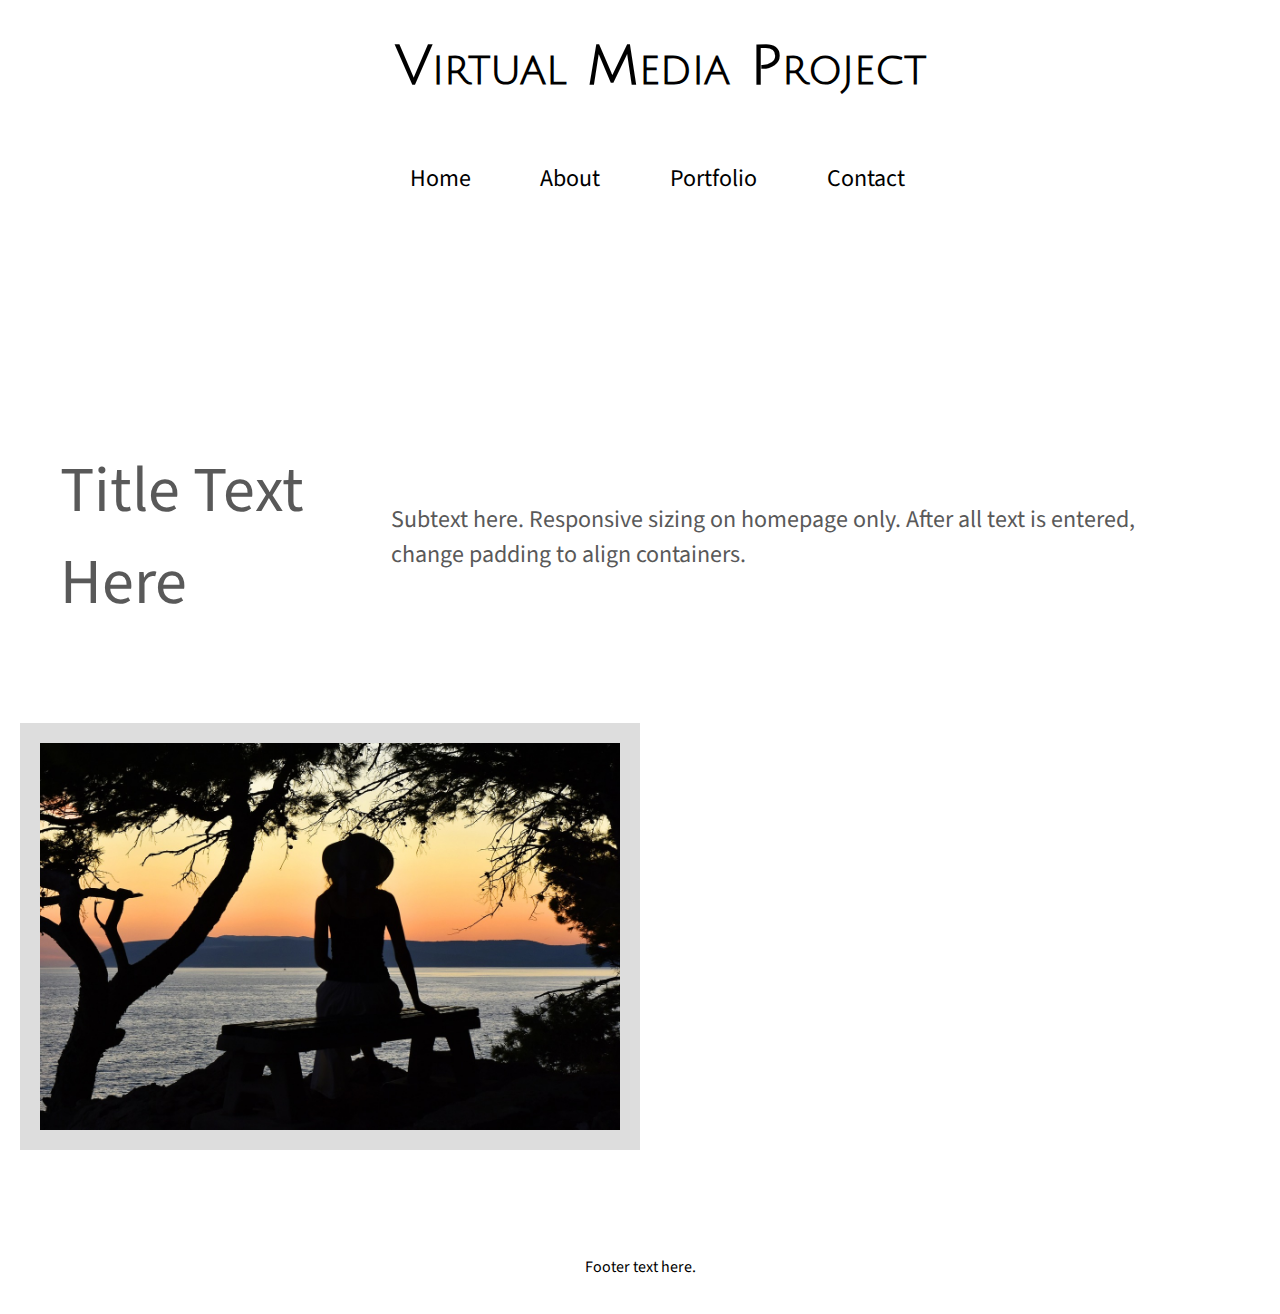
==== index.html @ b5a080bb "Update index.html" ====
<!DOCTYPE html>
 <html lang="en">
  <head>
   <title>Virtual Media Project</title>
   <link rel="stylesheet" href="styles.css"> 
    
    <link href='https://fonts.googleapis.com/css?family=Julius Sans One' rel='stylesheet'>
    <link href='https://fonts.googleapis.com/css?family=Archivo Narrow' rel='stylesheet'>
    <link href='https://fonts.googleapis.com/css?family=Source Sans Pro' rel='stylesheet'>
    <meta charset="UTF-8">    
    <meta name="description" content="150 character description.">

     <script>
     </script/>

     <style>
     </style> 
 
  </head>

   <body>

    <header>
     
     <h1 class="headertitle">Virtual Media Project</h1>      
 
      <nav>
       <ul>
        <li class="li2"><a href="index.html" target="_blank" rel="noopener noreferrer">Home</a></li>        
        <li class="li2"><a href="page2.html " target="_blank" rel="noopener noreferrer">About</a></li>
        <li class="li2"><a href="page3.html " target="_blank" rel="noopener noreferrer">Portfolio</a></li>
        <li class="li2"><a href="page4.html " target="_blank" rel="noopener noreferrer">Contact</a></li>        
       </ul>
      </nav>
                 
    </header>  
  
<main>
 
<article>


<div class="row">
  <div class="center">
    <p>Title Text Here</p>
    <p class="subheading">Subtext here. Responsive sizing on homepage only. After all text is entered, change padding to align containers.</p>
  </div>
  <div class="column">
   <img class="homepageimg" src="self2.jpg" alt="Personal Photograph">
          
   </div>    
  </div>  

       
</article>

</main>
  <footer>   
   
   <p>Footer text here.</p>  
   
   </footer>

 </body>
</html>
---- styles.css ----
/* Comments here. */

header, main, section, article, footer, aside, figure, figcaption {
  display: block;
}

@media screen and (max-width: 600px) {
  .column, .center {
    width: 100%;
  }
} 

* {
  box-sizing: border-box;
}

header {
  background-color: #ffffff;  
  color: #ffffff;
  width: 100%;
  height: auto%;
  margin: 10px 20px;
  
}

.headertitle {
  text-align: center;
  font-size: 55px;
  color: #000000;
  font-style: normal;
  font-family: 'Julius Sans One';
  
}

h1 {
  text-align: left;
  font-size: 48px;
  color: #000000;
  font-style: normal;
  font-family: 'Archivo Narrow';
  font-variant-caps: small-caps;
}

h2 {
  text-align: left;
  font-size: 36px;
  color: #000000;
  font-family: 'Archivo Narrow';
  font-variant-caps: small-caps;
}

h3 {
 text-align: left;
 font-family: 'Archivo Narrow';
 font-variant-caps: small-caps;
 color: #000000;
 font-size: 24px;
}

h4 {
 text-align: left;
 font-family: 'Archivo Narrow';
 font-variant-caps: small-caps;
 color: #000000;
 font-size: 20px;
}

.clearfix {
 overflow: auto;
}

img {
  margin: 0px auto;
  padding: 10px;  
  float: left;
  width: 150px;
  height: auto;
  color: #000000;
}

.homepageimg {
  width: 100%;
  height: auto;
  object-fit: cover;
/*fill, contain, none, cover, scale-down*/
}

.concept {
  margin: auto;
  display: block;
  text-align: center; 
  width: 800px; 
}

.imgconcept {  
  width: 800px;
  length: auto; 
  padding: 10px;
  margin-bottom: 3rem;
  color: #000000; 
}

.imgicon {
  margin: 0px auto;
  padding: 10px;  
  display: inline-block;
  width: 100px;
  height: auto;
  
}

.imgpercentage {
  margin: auto;
  display: block;
  padding: 10px;
  width: 920px;
  length: auto;
  color: #000000;
}

nav {
  width: 650px; /*Change this element when adding/deleting links to maintain center; must keep margin dimensions like this*/
  length: auto; 
  margin: 0 auto;
  padding: 0px;
  padding-bottom: 10px;
  overflow: hidden;
  background-color: transparent;
  font-size: 1.5rem;
  font-family: 'Source Sans Pro';
}

li a {

  display: inline;
  color: #000000;
  text-align: center;
  padding: 10px 30px;
  padding-bottom: 10px;
  text-decoration: none;
  text-indent: 0px;
}

.li2 {
  float: left;
  
}

a:link {
  color: #000000;
  margin-left: 0%;
  text-decoration: none;
}

a:visited {
  color: gray;
}

a:hover {
  background-color: none;
  text-decoration: underline;
  color: #000000;
}

a:active {
  text-decoration: underline;
  color: none;
}

.body:link {
  color: #3366cc;
  margin-left: 0%;
  text-decoration: underline;
}

.body:visited {
  color: gray;
}

.body:hover {
  background-color: none;
  text-decoration: underline;
  color: #000000;
}

.body:active {
  text-decoration: underline;
  color: none;
}

ul {
  list-style-type: none;
  text-align: left;
  text-indent: 0px;
}

.disc {
  list-style-type: disc;
  text-align: left;
}

.circle {
  list-style-type: circle;
  text-align: left;
}

.square {
  list-style-type: square;
  text-align: left;
}
  
ul li {  
  padding: .2em; 
  text-align: left;
  line-height: 1.4em;
  text-indent: 0px;
  line-height: 1.4em;
}

ol li {  
  padding: .2em; 
  text-align: left;
  text-indent: 0px;
  line-height: 1.4em;
}

.leftmarginalign {
  list-style-type: none;
  text-align: left;
  padding: 0px; 
  font-weight: bold;
}

.leftmarginalignnormal {
  list-style-type: none;
  text-align: left;
  padding: 0px; 
  font-weight: normal;
}

li::after {
  content: "";
  display: table;
  clear: both;
}

.row::after {
  content: "";
  display: table;
  clear: both;
}

body {  
  text-align: left;
  font-family: 'Source Sans Pro';
  color: #000000;
  font-size: 16px;
  font-size: min(1rem, 16px);  
  background-color: #ffffff;
  width: 100%;
  /*width: 960px;*/
  margin: 0 auto; 
  overflow: auto;
  height: 100%;
  
}

/* Main is the wrapper. Leave width & height this way to center on page.*/
main {
  background-color: #ffffff;  
  overflow: auto;
  width: 100%;
  height: auto;
  
}

/* Section is for images. */
section { 
  text-align: left; 
  background-color: #ffffff;
  padding: 10px 20px;
  margin-bottom: 3rem;
  margin-top: 50px;
  color: #000000;  
}

/* Article is for text. */
article {
  background-color: #ffffff;
  padding: 10px 20px;
  margin: 10px;
  color: #000000;
  margin: 10px 0px;
  margin-bottom: 60px;    
}

hr { 
  display: block;
  margin-top: 16px;
  margin-bottom: 16px;
  margin-left: auto;
  margin-right: auto;
  border-style: solid;
  border-width: 1px;
  border-color: #000000;
  width: 900px;
}

.column {
  float: left;
  width: 50%;
  padding: 10px;
  margin: 0px;
  height: auto; 
  background-color: #dddddd;
}

.center {  
  display: flex;
  justify-content: left;
  align-items: center; 
  text-align: left;
  font-size: 4rem;
  color:  #595959;
  font-style: normal;
  font-family: 'Source Sans Pro';
  margin: 10px;
  padding: 20px;
  padding-top: 130px;
  padding-left: 30px;
  background-color: transparent;  
  
}

.background {
  background-color: #dddddd;
}

.subheading {
  font-size: 1.5rem;
  text-align: left;
  color:  #595959;
  font-style: normal;
  font-family: 'Source Sans Pro';
  margin: 10px; /* Keep margins to align containers. */
  padding: 20px; /* Change padding-top to bring closer to title text. */
  padding-left: 40px;  
  display: flex;  
  background-color: transparent; 
}

.row:after {
  content: "";
  display: table;
  clear: both;
}

.column1 {
  background-color: transparent;
  width: 290px;
  float: left;
  margin: 10px;
  margin-left: 20px;  
  padding: 10px;
  color: #000000;
}

.column2 {
  background-color: transparent;
  width: 290px;
  float: left;
  margin: 10px;   
  padding: 10px;
  color: #000000;
}

.column3 {
  background-color: transparent;
  width: 290px;
  float: left;
  margin: 10px;
  margin-right: 20px;  
  padding: 10px;
  color: #000000;
}

.blockquote {
  background-color: #f2f2f2;
  padding: 20px;
  margin: 10px 70px;
  text-align: justify;
}

.highlight {
  background-color: yellow;
}

.active {
  background-color: #04AA6D;
  color: white;
}

.row:after {
  content: "";
  display: table;
  clear: both;
}

section::after {
 content: "";
 display: table;
 clear: both;
}

header::after {
 content: "";
 display: table;
 clear: both;
}


form {
 margin: 3rem 0;
 display: flex;
 flex-direction: column;
 row-gap: 2rem;
}

.input__container {
 display: flex;
 flex-direction: column;
 row-gap: 0.5rem;
}

.input__container label { font-size: 1.6rem; }

.input__container input,
textarea {
 padding: 1rem 2rem;
 border-radius: 5px;
 border: 1px solid #555;
 resize: none;
}

button {
 align-self: flex-start;
 padding: 1rem 2rem;
 border-radius: 5px;
 border: none;
 background: #333;
 color: #fff;
 cursor: pointer;
} 

footer {
 font-size: 16px; 
 background-color: transparent;
 color: #000000;
 text-align: center;
 padding: 10px;
 margin: 10px 10px;
}

.footer:link {
  color: #000000;
  margin-left: 0%;
  text-decoration: none;
}

.footer:visited {
  color: gray;
}

.footer:hover {
  background-color: none;
  text-decoration: underline;
  color: #000000;
}

.previous {

}
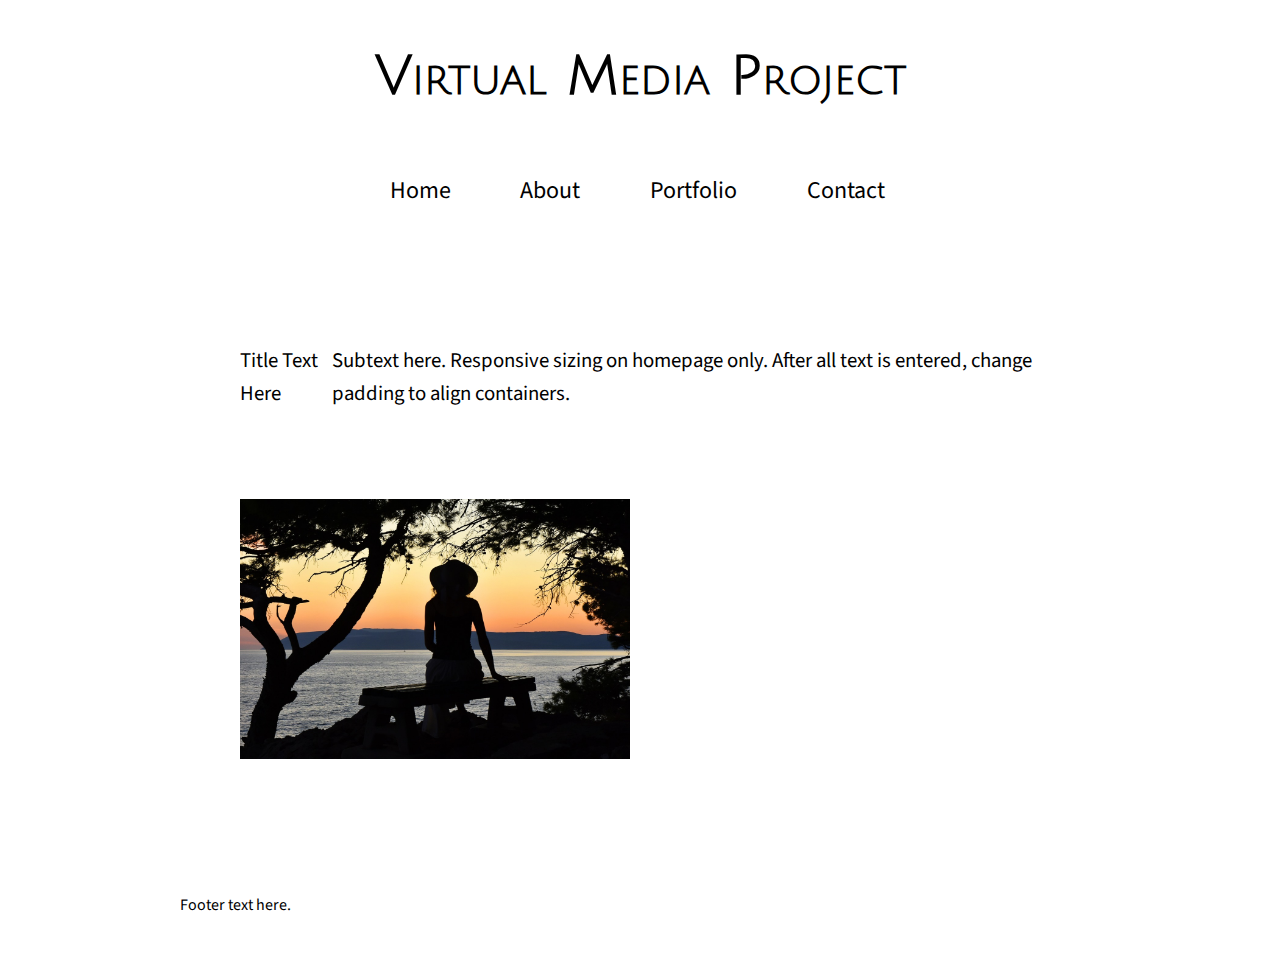
==== commit 5a290fe1: "Update index.html" ====
--- a/index.html
+++ b/index.html
@@ -2,7 +2,7 @@
  <html lang="en">
   <head>
    <title>Virtual Media Project</title>
-   <link rel="stylesheet" href="styles.css"> 
+   <link rel="stylesheet" href="styles2.css"> 
     
     <link href='https://fonts.googleapis.com/css?family=Julius Sans One' rel='stylesheet'>
     <link href='https://fonts.googleapis.com/css?family=Archivo Narrow' rel='stylesheet'>
--- a/styles2.css
+++ b/styles2.css
@@ -0,0 +1,547 @@
+
+/* Comments here. */
+
+@media (min-width:961px)  {
+  body {
+    background-color: #ffffff;
+  }
+}
+@media screen and (max-width: 600px) {
+  .column, .center, table {
+    width: 100%;
+  }
+} 
+@media only screen and (max-width: 600px) {
+  body {
+    background-color: #ffffff;
+  }
+  ol, ul, nav, .scale {
+    font-size: 2rem;
+  }
+}
+header, main, section, article, footer, aside, figure, figcaption {
+  display: block;
+}
+
+* {
+  box-sizing: border-box;
+}
+
+header {
+  background-color: transparent;  
+  color: #000000;
+  width: 100%;
+  height: auto%;
+  margin: 10px 0px;
+  float: left;
+}
+
+.headertitle {
+  text-align: center;
+  font-size: 55px;
+  color: #000000;
+  font-style: normal;
+  font-family: 'Julius Sans One';
+  
+}
+
+h1 {
+  text-align: left;
+  font-size: 56px;
+  color: #000000;
+  font-style: normal;
+  font-family: 'Archivo Narrow';
+  font-variant-caps: small-caps;
+}
+
+h2 {
+  text-align: left;
+  font-size: 48px;
+  color: #000000;
+  font-family: 'Archivo Narrow';
+  font-variant-caps: small-caps;
+}
+
+h3 {
+ text-align: left;
+ font-family: 'Archivo Narrow';
+ font-variant-caps: small-caps;
+ color: #000000;
+ font-size: 36px;
+}
+
+h4 {
+ text-align: left;
+ font-family: 'Archivo Narrow';
+ font-variant-caps: small-caps;
+ color: #000000;
+ font-size: 24px;
+}
+
+.clearfix {
+ overflow: auto;
+}
+
+.imgleft {
+  margin: 0px 10px ;
+  padding: 0px 10px ;  
+  float: left;
+  width: 450px;
+  height: auto;
+}
+
+.imgscarystory {
+  margin: 0px 10px ;
+  padding: 0px 10px ;  
+  float: left;
+  width: 250px;
+  height: auto;
+}
+
+.imgright {
+  margin: 0px 10px;
+  padding: 0px 10px;  
+  float: right;
+  width: 450px;
+  height: auto;
+}
+
+.homepageimg {
+  width: 100%;
+  height: auto;
+  object-fit: cover;
+/*fill, contain, none, cover, scale-down*/
+}
+
+.concept {
+  margin: auto;
+  display: block;
+  text-align: center; 
+  width: 800px; 
+}
+
+.imgconcept {  
+  width: 800px;
+  length: auto; 
+  padding: 10px;
+  margin-bottom: 3rem;
+  color: #000000; 
+}
+
+.imgicon {
+  margin: 0px auto;
+  padding: 10px;  
+  display: inline-block;
+  width: 100px;
+  height: auto;
+  
+}
+
+.imgpercentage {
+  margin: auto;
+  display: block;
+  padding: 10px;
+  width: 920px;
+  length: auto;
+  color: #000000;
+}
+
+nav {
+  width: 650px; /*Change this element when adding/deleting links to maintain center; must keep margin dimensions like this*/
+  length: auto; 
+  margin: 0 auto;
+  padding: 0px;
+  padding-bottom: 10px;
+  overflow: hidden;
+  background-color: transparent;
+  font-size: 1.5rem;
+  font-family: 'Source Sans Pro';
+}
+
+li a {
+
+  display: inline;
+  color: #000000;
+  text-align: center;
+  padding: 10px 30px;
+  padding-bottom: 10px;
+  text-decoration: none;
+  text-indent: 0px;
+}
+
+.li2 {
+  float: left;
+  
+}
+
+a:link {
+  color: #000000;
+  margin-left: 0%;
+  text-decoration: none;
+}
+
+a:visited {
+  color: gray;
+}
+
+a:hover {
+  background-color: none;
+  text-decoration: underline;
+  color: #000000;
+}
+
+a:active {
+  text-decoration: underline;
+  color: none;
+}
+
+.body:link {
+  color: #3366cc;
+  margin-left: 0%;
+  text-decoration: underline;
+}
+
+.body:visited {
+  color: gray;
+}
+
+.body:hover {
+  background-color: none;
+  text-decoration: underline;
+  color: #000000;
+}
+
+.body:active {
+  text-decoration: underline;
+  color: none;
+}
+
+ul {
+  list-style-type: none;
+  text-align: left;
+  text-indent: 0px;
+}
+
+.disc {
+  list-style-type: disc;
+  text-align: left;
+}
+
+.circle {
+  list-style-type: circle;
+  text-align: left;
+}
+
+.square {
+  list-style-type: square;
+  text-align: left;
+}
+  
+ul li {  
+  padding: .2em; 
+  text-align: left;
+  line-height: 1.6em;
+  text-indent: 0px;
+}
+
+ol li {  
+  padding: .2em; 
+  text-align: left;
+  text-indent: 0px;
+  line-height: 1.6em;
+}
+
+.leftmarginalign {
+  list-style-type: none;
+  text-align: left;
+  padding: 0px; 
+  font-weight: bold;
+}
+
+.leftmarginalignnormal {
+  list-style-type: none;
+  text-align: left;
+  padding: 0px; 
+  font-weight: normal;
+}
+
+li::after {
+  content: "";
+  display: table;
+  clear: both;
+}
+
+.row::after {
+  content: "";
+  display: table;
+  clear: both;
+}
+
+body {  
+  text-align: left;
+  font-family: 'Source Sans Pro';
+  color: #000000;
+  font-size: 16px;
+  font-size: min(1.3rem);  
+  background-color: #ffffff;
+  width: 960px;
+  margin: 0 auto; 
+  overflow: auto;
+  height: 100%;
+  
+}
+
+p {
+  line-height: 1.6em;
+  text-align: left;
+}
+
+.highlightbackground {
+  background-color: #dddddd;
+}
+
+mark {
+  background-color: yellow;
+}
+
+/* Main is the wrapper. Leave width & height this way to center on page.*/
+main {
+  background-color: transparent;  
+  overflow: auto;
+  width: 100%;
+  height: auto;
+  padding: 10px;
+}
+
+/* Section is for images. */
+section { 
+  text-align: left; 
+  background-color: transparent;
+  padding: 10px;
+  margin-bottom: 3rem;
+  margin-top: 50px;
+  color: #000000;  
+}
+
+/* Div container uses "homepageimg" class. Style the container.*/
+.imgarticle { 
+  text-align: center;
+  background-color: transparent;
+  padding: 20px 0px;
+  margin: 10px 0px;
+}
+
+/* Article is for text. */
+article {
+  background-color: transparent;
+  padding: 10px 60px;
+  margin: 10px;
+  color: #000000;
+  margin: 10px 0px;
+  margin-bottom: 60px;    
+}
+
+table {
+  border-collapse: collapse;
+  width: 100%;
+}
+
+td, th {
+  width: 50% 30%;
+  border: 1px solid #dddddd;
+  text-align: left;
+  padding: 8px;
+}
+
+tr:nth-child(even) {
+  background-color: #dddddd;
+}
+
+hr { 
+  display: block;
+  margin-top: 16px;
+  margin-bottom: 16px;
+  margin-left: auto;
+  margin-right: auto;
+  border-style: solid;
+  border-width: 1px;
+  border-color: #000000;
+  width: 900px;
+}
+
+.column {
+  float: left;
+  width: 50%;
+  padding: 10px;
+  height: auto; 
+  background-color: transparent;
+  border-style: none;
+  border-width: 1px;
+  border-color: #000000;
+  
+}
+
+.center {
+  display: flex;
+  justify-content: center;
+  align-items: center; 
+  background-color: transparent;
+  height: 223px;
+  width: auto;
+  padding: 10px;
+  border-style: none;
+  border-width: 1px;
+  border-color: #000000;
+}
+
+.background {
+  background-color: #dddddd;
+}
+
+.titlecolumn {
+  text-align: center;
+  font-size: 5rem;
+  color: gray;
+  font-style: normal;
+  font-family: 'Source Sans Pro';
+  padding-bottom: 0px;
+}
+
+.row:after {
+  content: "";
+  display: table;
+  clear: both;
+}
+
+.column1 {
+  background-color: transparent;
+  width: 290px;
+  float: left;
+  margin: 10px;
+  margin-left: 20px;  
+  padding: 10px;
+  color: #000000;
+}
+
+.column2 {
+  background-color: transparent;
+  width: 290px;
+  float: left;
+  margin: 10px;   
+  padding: 10px;
+  color: #000000;
+}
+
+.column3 {
+  background-color: transparent;
+  width: 290px;
+  float: left;
+  margin: 10px;
+  margin-right: 20px;  
+  padding: 10px;
+  color: #000000;
+}
+
+.blockquote {
+  background-color: #f2f2f2;
+  padding: 20px;
+  margin: 10px 70px;
+  text-align: justify;
+}
+
+.highlight {
+  background-color: yellow;
+}
+
+.active {
+  background-color: #04AA6D;
+  color: white;
+}
+
+.row:after {
+  content: "";
+  display: table;
+  clear: both;
+}
+
+section::after {
+ content: "";
+ display: table;
+ clear: both;
+}
+
+header::after {
+ content: "";
+ display: table;
+ clear: both;
+}
+
+
+form {
+ margin: 3rem 0;
+ display: flex;
+ flex-direction: column;
+ row-gap: 2rem;
+}
+
+.input__container {
+ display: flex;
+ flex-direction: column;
+ row-gap: 0.5rem;
+}
+
+.input__container label { font-size: 1.6rem; }
+
+.input__container input,
+textarea {
+ padding: 1rem 2rem;
+ border-radius: 5px;
+ border: 1px solid #555;
+ resize: none;
+}
+
+button {
+ align-self: flex-start;
+ padding: 1rem 2rem;
+ border-radius: 5px;
+ border: none;
+ background: #333;
+ color: #fff;
+ cursor: pointer;
+} 
+
+
+
+footer {
+ font-size: 16px; 
+ background-color: transparent;
+ color: #000000;
+ text-align: center;
+ padding: 10px;
+ margin: 10px;
+}
+
+.textaligncenter {
+ text-align: center;
+}
+
+
+.footer:link {
+  color: #000000;
+  margin-left: 0%;
+  text-decoration: none;
+}
+
+.footer:visited {
+  color: gray;
+}
+
+.footer:hover {
+  background-color: none;
+  text-decoration: underline;
+  color: #000000;
+}
+
+.previous {
+
+}
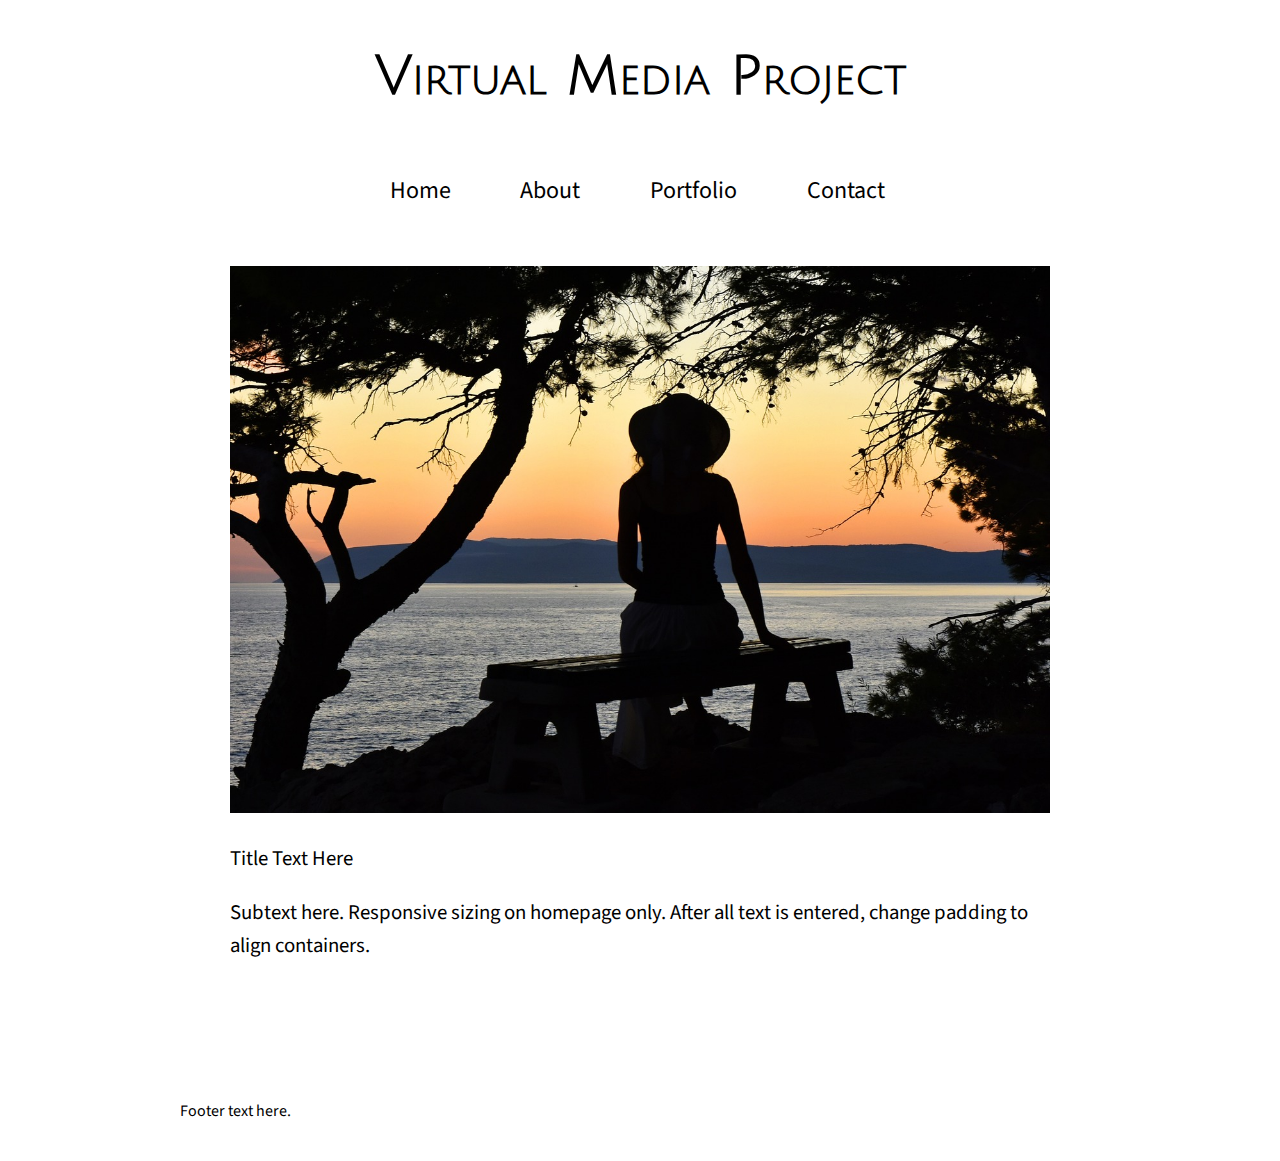
==== commit 9492cd44: "Update index.html" ====
--- a/index.html
+++ b/index.html
@@ -39,14 +39,10 @@
  
 <article>
 
-
-<div class="row">
-  <div class="center">
+  <img class="homepageimg" src="self2.jpg" alt="Personal Photograph">
+  
     <p>Title Text Here</p>
-    <p class="subheading">Subtext here. Responsive sizing on homepage only. After all text is entered, change padding to align containers.</p>
-  </div>
-  <div class="column">
-   <img class="homepageimg" src="self2.jpg" alt="Personal Photograph">
+    <p>Subtext here. Responsive sizing on homepage only. After all text is entered, change padding to align containers.</p> 
           
    </div>    
   </div>  
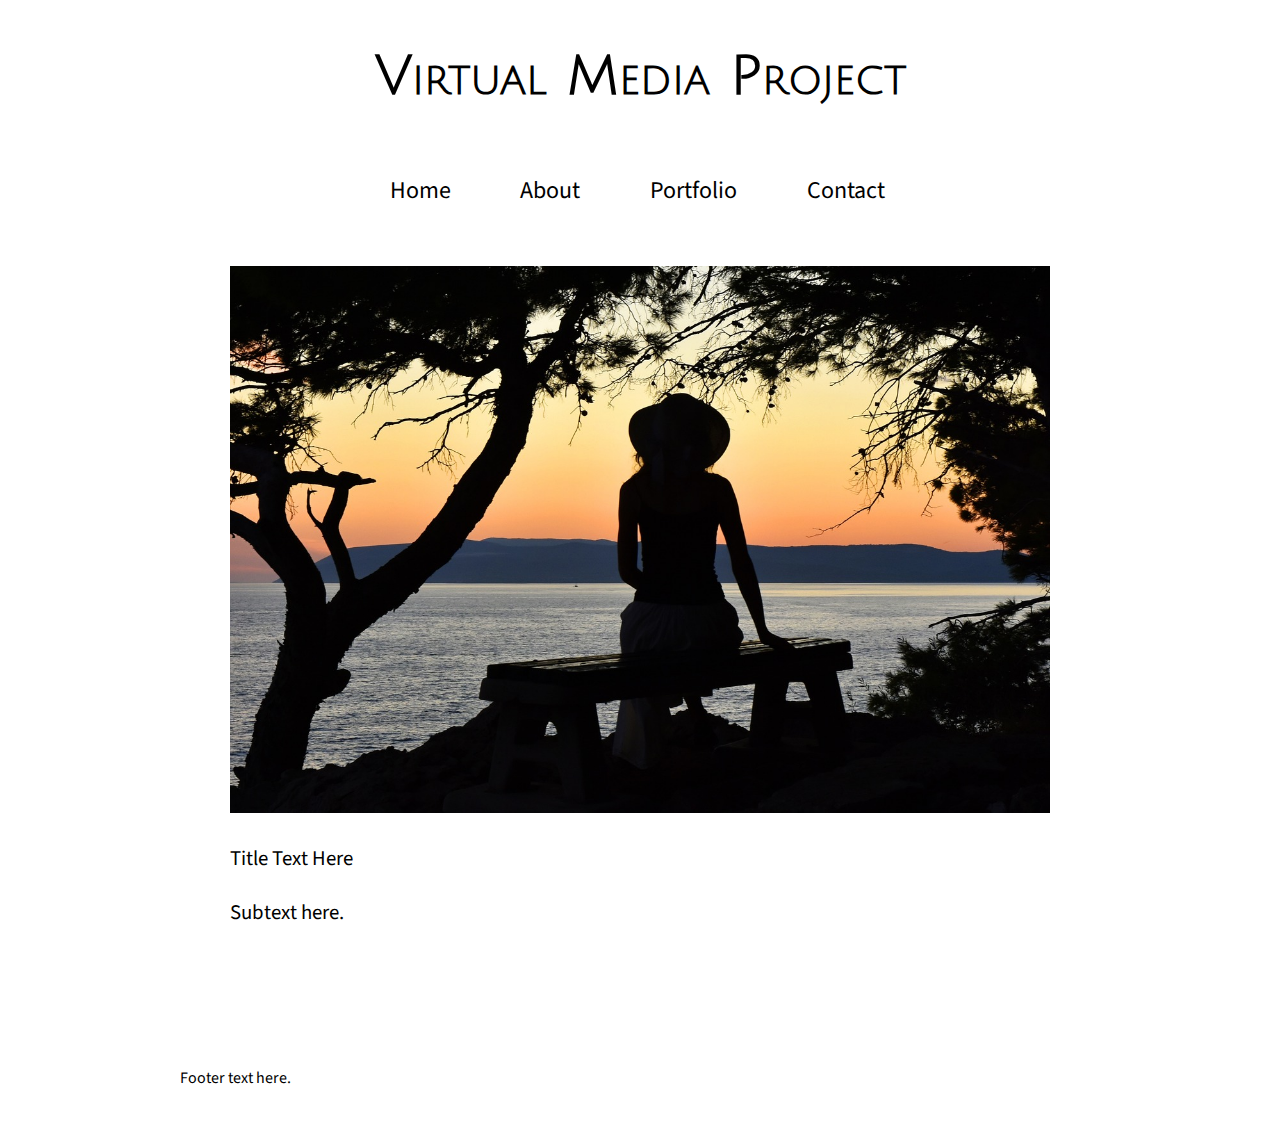
==== commit 2cfff162: "Update index.html" ====
--- a/index.html
+++ b/index.html
@@ -42,7 +42,7 @@
   <img class="homepageimg" src="self2.jpg" alt="Personal Photograph">
   
     <p>Title Text Here</p>
-    <p>Subtext here. Responsive sizing on homepage only. After all text is entered, change padding to align containers.</p> 
+    <p>Subtext here. </p> 
           
    </div>    
   </div>  
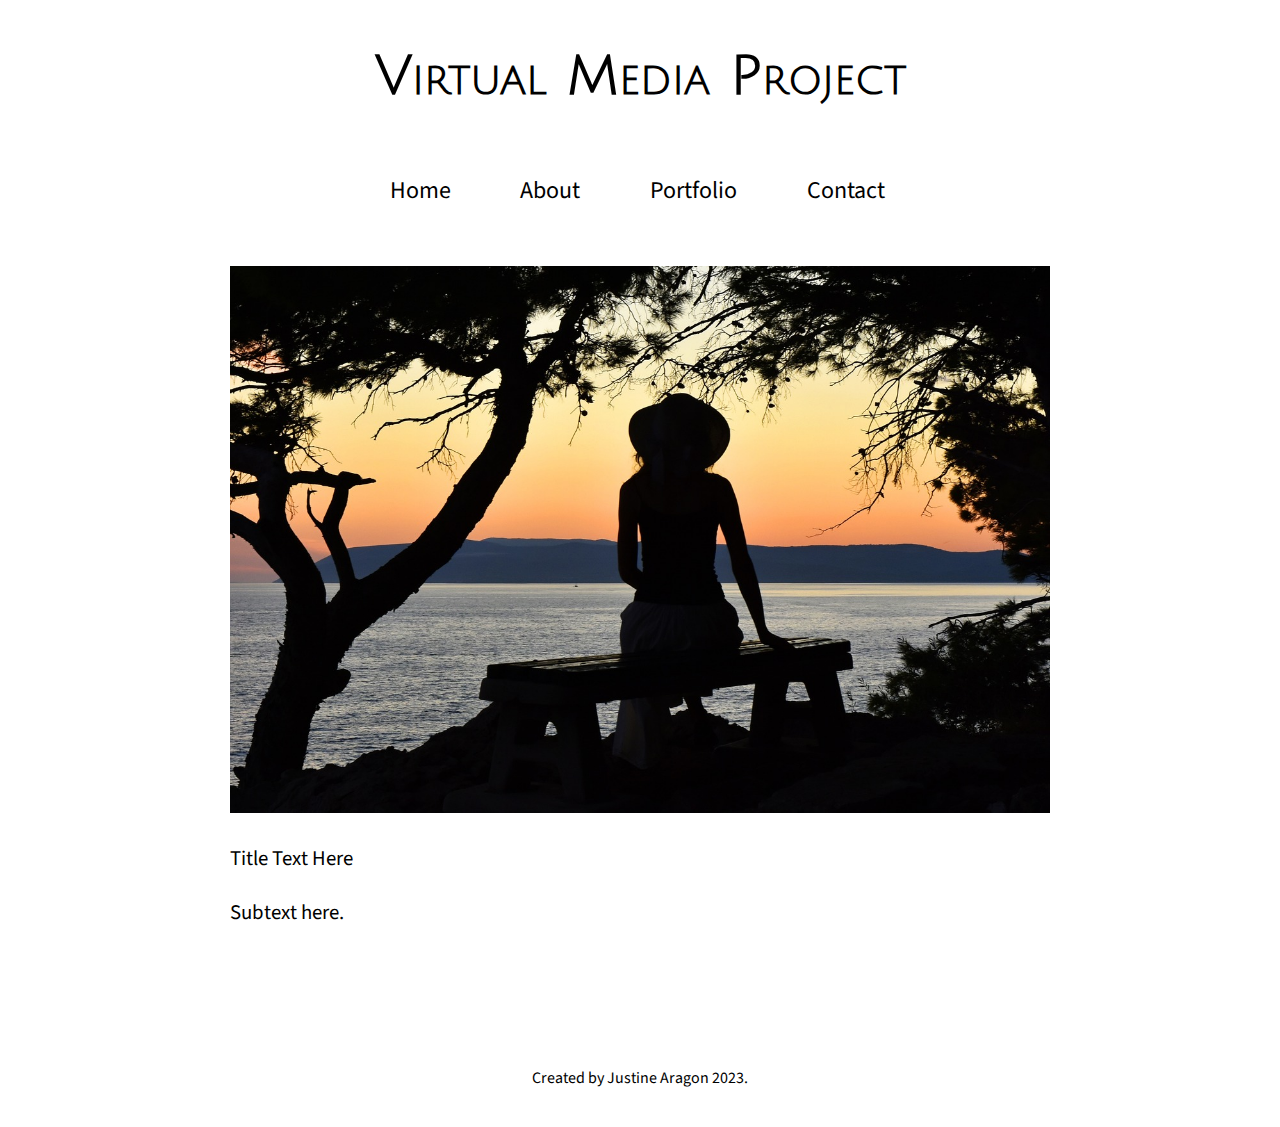
==== commit 29458f29: "Update index.html" ====
--- a/index.html
+++ b/index.html
@@ -51,11 +51,10 @@
 </article>
 
 </main>
-  <footer>   
-   
-   <p>Footer text here.</p>  
-   
-   </footer>
-
+  
+ <footer>   
+   <p class="textaligncenter">Created by Justine Aragon 2023.</p>
+  </footer>
+  
  </body>
 </html>
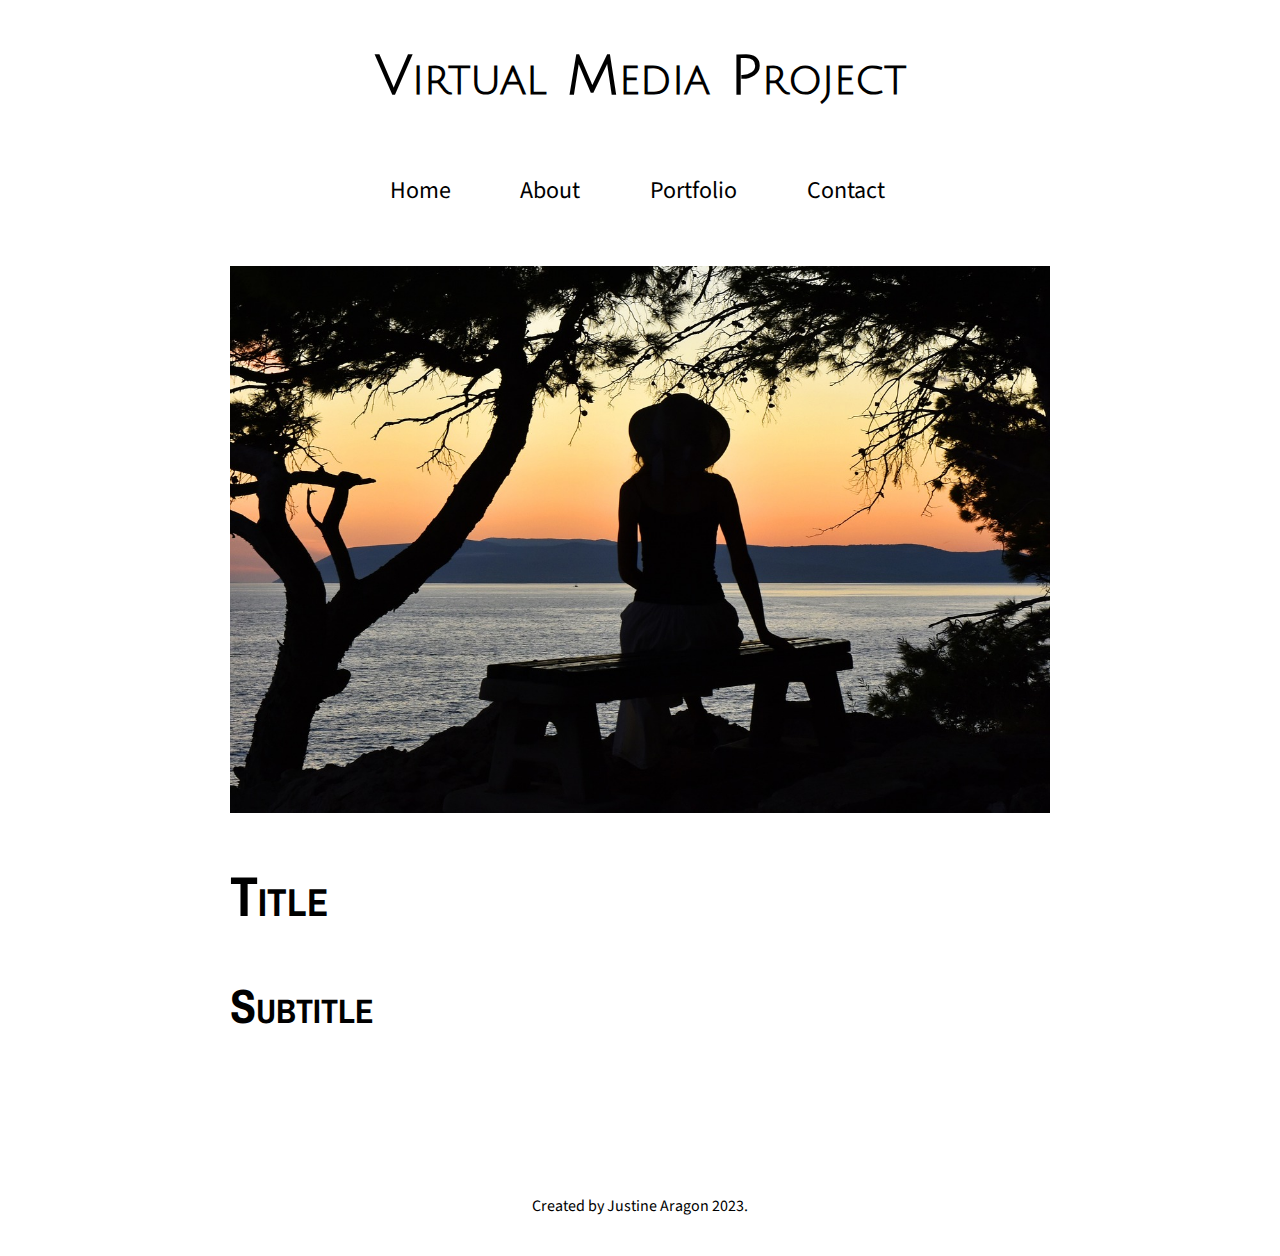
==== commit 7af70e43: "Update index.html" ====
--- a/index.html
+++ b/index.html
@@ -41,13 +41,10 @@
 
   <img class="homepageimg" src="self2.jpg" alt="Personal Photograph">
   
-    <p>Title Text Here</p>
-    <p>Subtext here. </p> 
-          
-   </div>    
-  </div>  
+   <h1>Title</h1>
 
-       
+   <h2>Subtitle</h2>      
+   
 </article>
 
 </main>
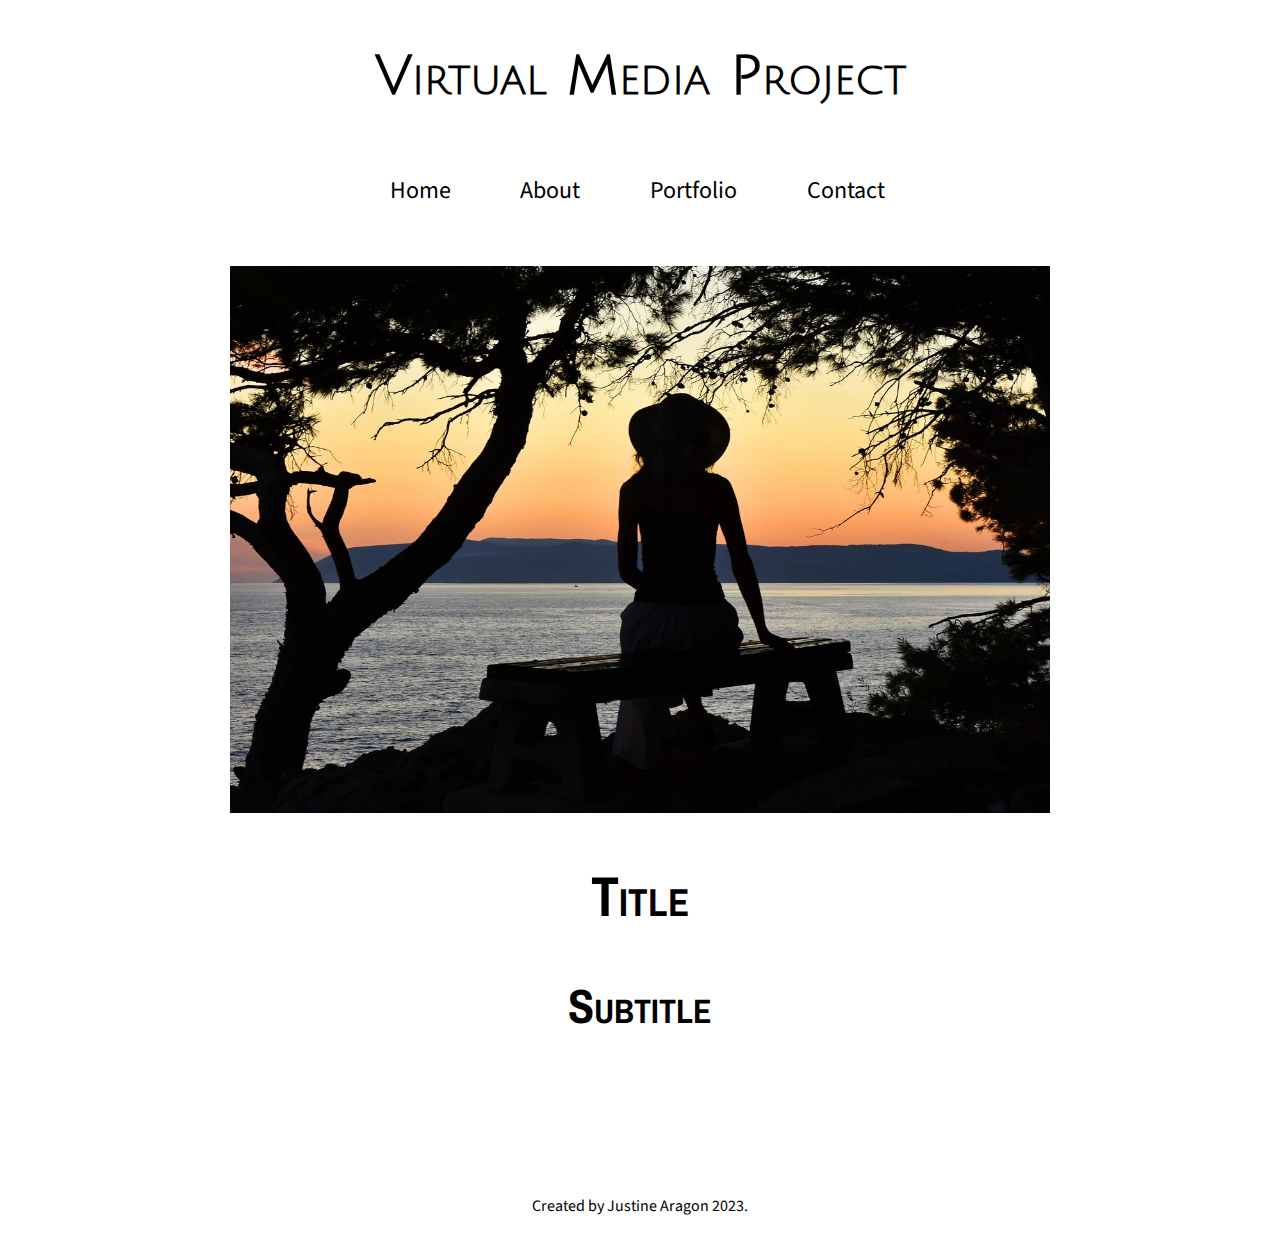
==== commit 84b6d5de: "Update index.html" ====
--- a/index.html
+++ b/index.html
@@ -41,9 +41,9 @@
 
   <img class="homepageimg" src="self2.jpg" alt="Personal Photograph">
   
-   <h1>Title</h1>
+   <h1 class="homepageheading1">Title</h1>
 
-   <h2>Subtitle</h2>      
+   <h2 class="homepageheading2">Subtitle</h2>      
    
 </article>
 
--- a/styles2.css
+++ b/styles2.css
@@ -54,6 +54,14 @@
   font-variant-caps: small-caps;
 }
 
+.homepageheading1 {
+  text-align: center;
+}
+
+.homepageheading2 {
+  text-align: center;
+}
+
 h2 {
   text-align: left;
   font-size: 48px;
